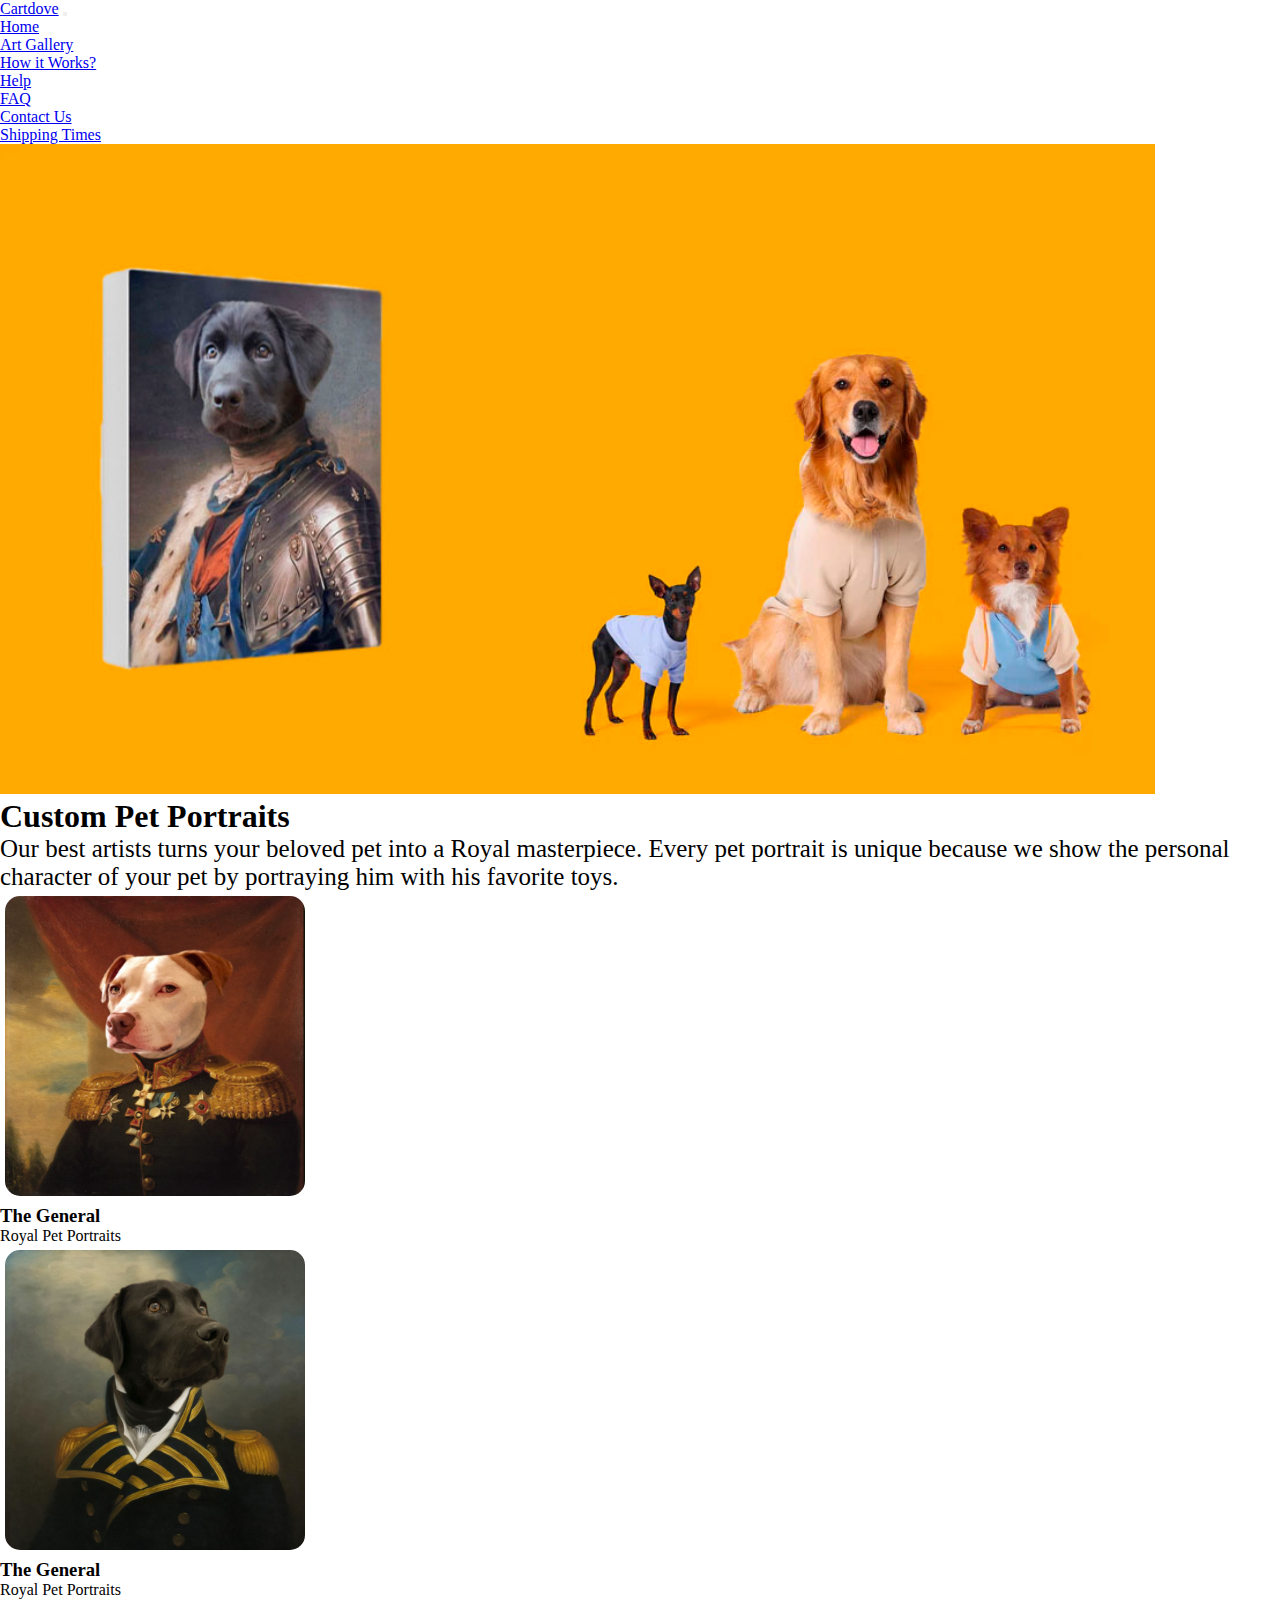
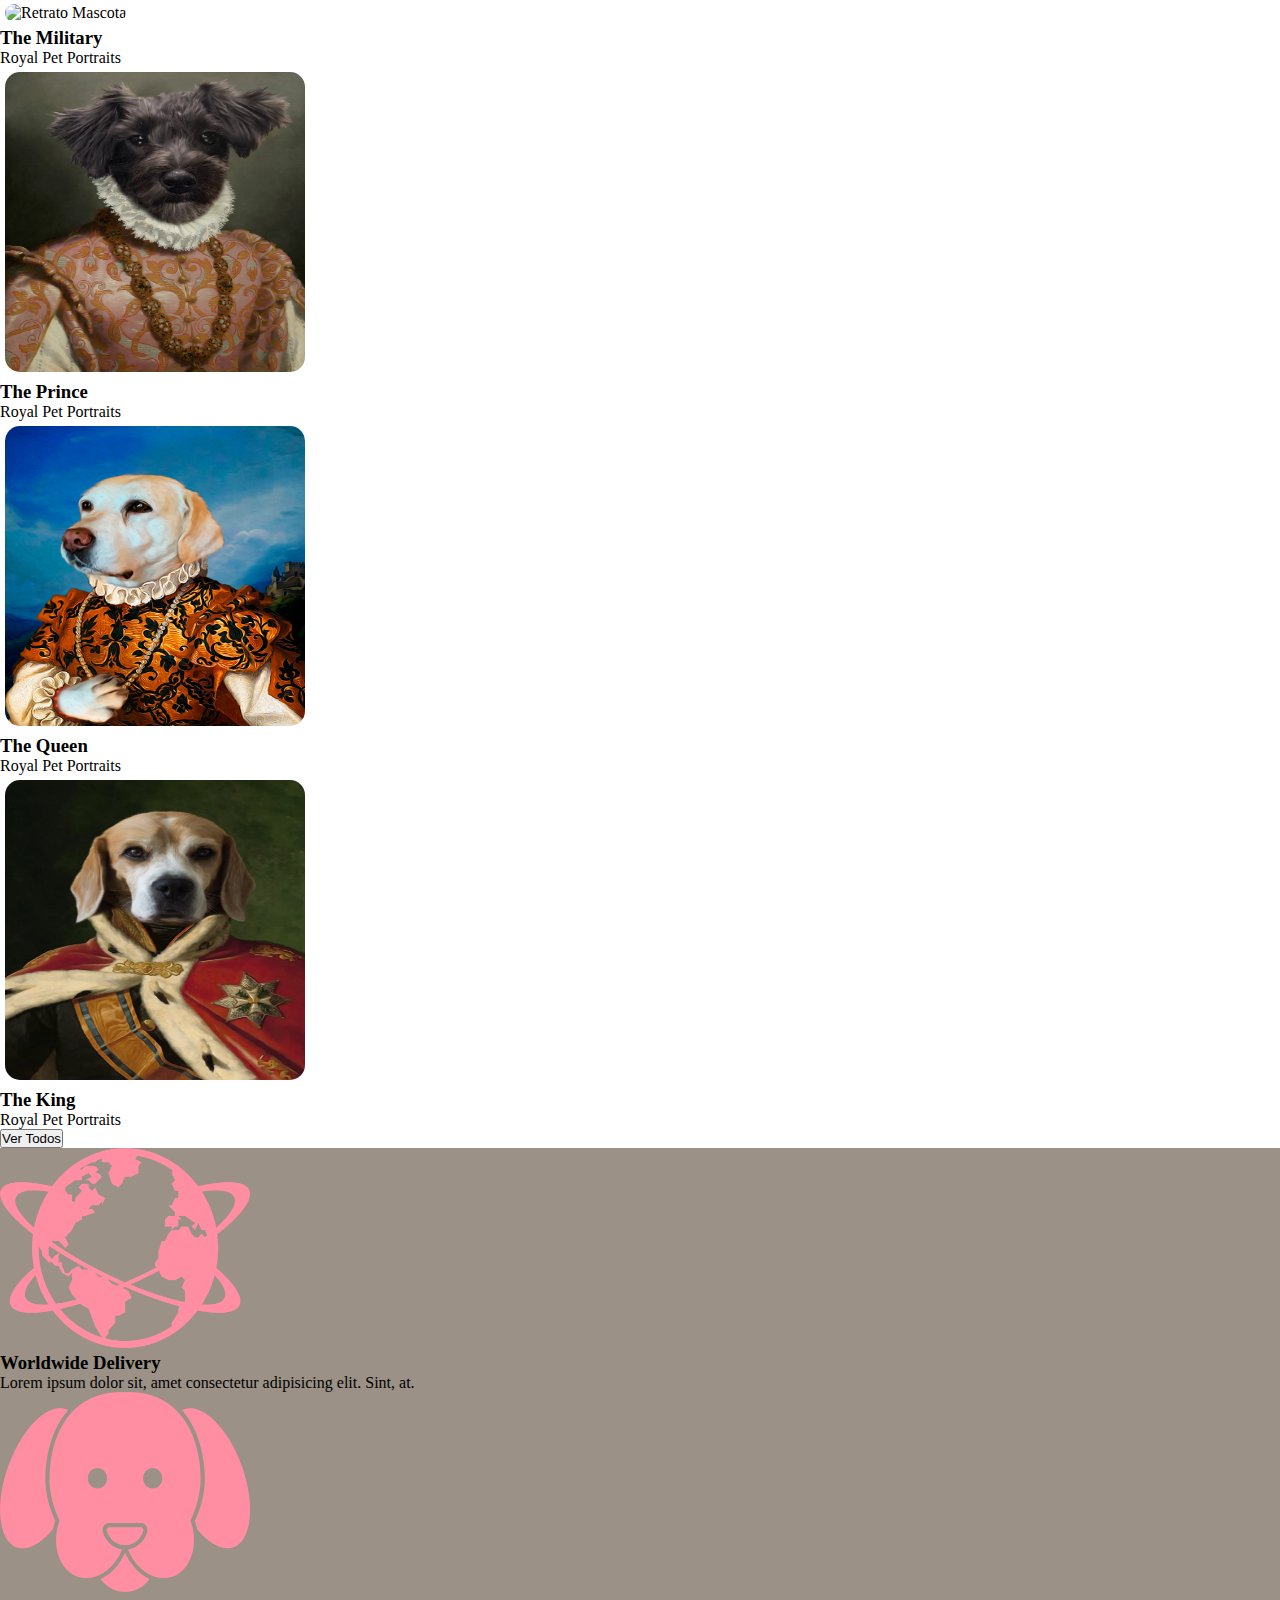
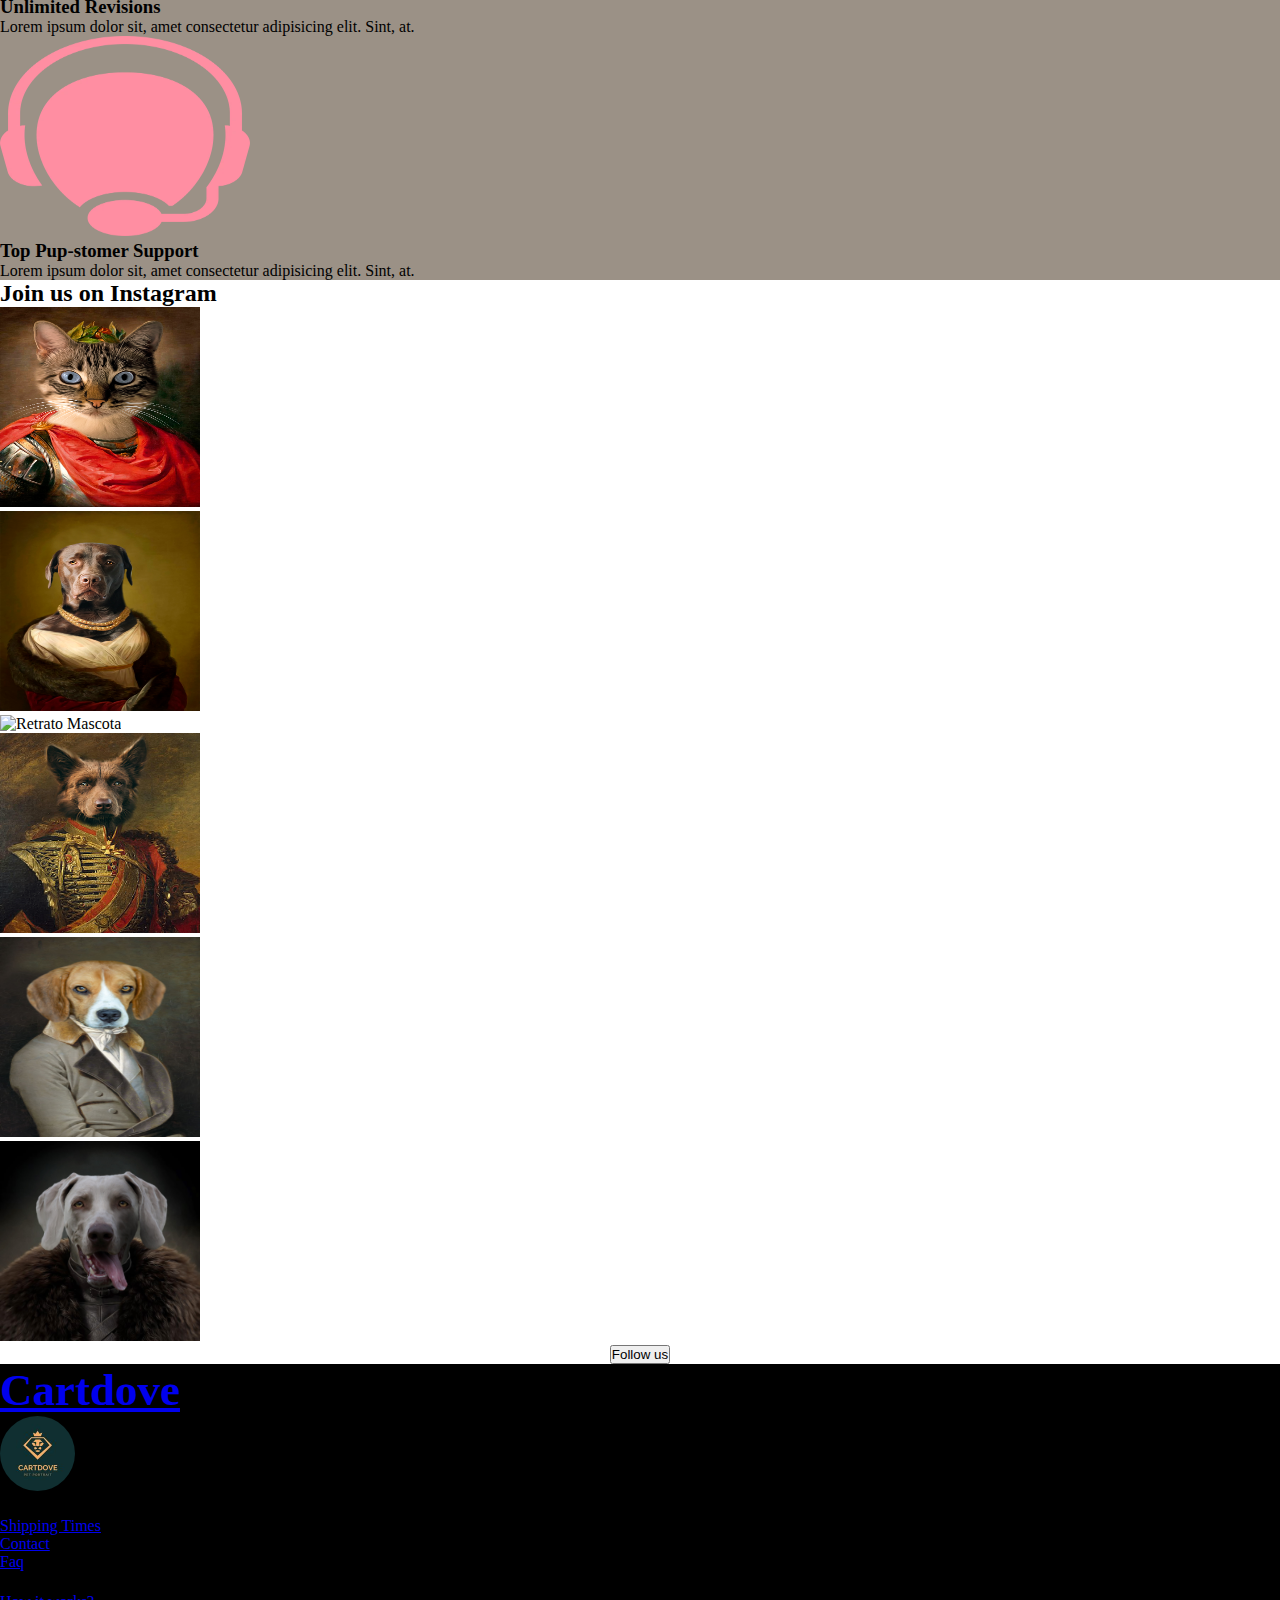
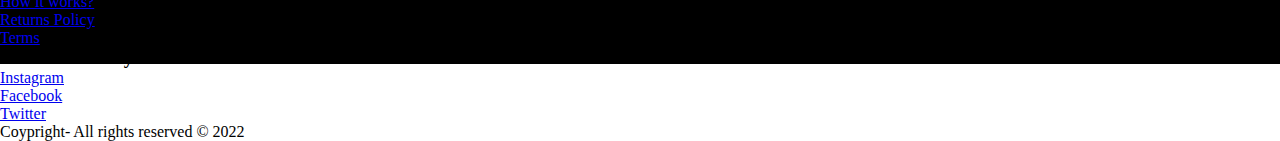
==== index.html @ 060b479d "primera subida" ====
<!DOCTYPE html>
<html lang="es">
  <head>
    <meta charset="UTF-8" />
    <meta http-equiv="X-UA-Compatible" content="IE=edge" />
    <meta name="viewport" content="width=device-width, initial-scale=1.0" />
    <link rel="shortcut icon" href="img/logo.jpg" type="image/x-icon" />

    <link
      href="https://cdn.jsdelivr.net/npm/bootstrap@5.2.2/dist/css/bootstrap.min.css"
      rel="stylesheet"
      integrity="sha384-Zenh87qX5JnK2Jl0vWa8Ck2rdkQ2Bzep5IDxbcnCeuOxjzrPF/et3URy9Bv1WTRi"
      crossorigin="anonymous"
    />
    <script
      src="https://cdn.jsdelivr.net/npm/bootstrap@5.2.2/dist/js/bootstrap.bundle.min.js"
      integrity="sha384-OERcA2EqjJCMA+/3y+gxIOqMEjwtxJY7qPCqsdltbNJuaOe923+mo//f6V8Qbsw3"
      crossorigin="anonymous"
    ></script>
    <link rel="stylesheet" href="styles/styles.css" />

    <title>Royal Pet Portraits</title>
  </head>
  <body>
    <!--Header-->
    <header>
      <nav class="navbar navbar-expand-lg bg-dark p-4 fs-5">
        <div class="container-fluid">
          <a class="navbar-brand text-light" href="index.html">Cartdove</a>
          <button
            class="navbar-toggler"
            type="button"
            data-bs-toggle="collapse"
            data-bs-target="#navbarNavDropdown"
            aria-controls="navbarNavDropdown"
            aria-expanded="false"
            aria-label="Toggle navigation"
          >
            <span class="navbar-toggler-icon"></span>
          </button>
          <div class="collapse navbar-collapse" id="navbarNavDropdown">
            <ul class="navbar-nav">
              <li class="nav-item">
                <a
                  class="nav-link active text-light"
                  aria-current="page"
                  href="index.html"
                  >Home</a
                >
              </li>
              <li class="nav-item">
                <a class="nav-link text-light" href="pages/gallery.html"
                  >Art Gallery</a
                >
              </li>
              <li class="nav-item">
                <a class="nav-link text-light" href="pages/howitworks.html"
                  >How it Works?</a
                >
              </li>
              <li class="nav-item dropdown">
                <a
                  class="nav-link dropdown-toggle text-light"
                  href="#"
                  role="button"
                  data-bs-toggle="dropdown"
                  aria-expanded="false"
                >
                  Help
                </a>
                <ul class="dropdown-menu bg-dark">
                  <li>
                    <a class="dropdown-item text-light" href="pages/faq.html"
                      >FAQ</a
                    >
                  </li>
                  <li>
                    <a
                      class="dropdown-item text-light"
                      href="pages/contactus.html"
                      >Contact Us</a
                    >
                  </li>
                  <li>
                    <a
                      class="dropdown-item text-light"
                      href="pages/shipping.html"
                      >Shipping Times</a
                    >
                  </li>
                </ul>
              </li>
            </ul>
          </div>
        </div>
      </nav>
    </header>

    <!--Imagen Principal-->
    <section>
      <div class="container-fluid text-center imagenPrincipal">
        <img
          class="imagenPrincipal img-fluid"
          src="img/a2.jpg"
          alt="Imagen Principal"
        />
      </div>
    </section>

    <!--MAIN-->
    <main>
      <div class="container-fluid text-center mt-5 pt-5">
        <h1 class="p-5 fw-bold display-2">Custom Pet Portraits</h1>
        <p class="parrafoHome p-5">
          Our best artists turns your beloved pet into a Royal masterpiece.
          Every pet portrait is unique because we show the personal character of
          your pet by portraying him with his favorite toys.
        </p>
        <div
          class="container-fluid row mt-5 pt-5 text-center d-flex justify-content-center"
        >
          <div class="col" data-aos="fade-left">
            <img
              class="mainImage img-fluid"
              src="img/2.jpg"
              alt="Retrato Mascota"
            />
            <h3 class="pt-5">The General</h3>
            <p class="pt-2">Royal Pet Portraits</p>
          </div>
          <div class="col" data-aos="fade-up">
            <img
              class="mainImage img-fluid"
              src="img/3.jpg"
              alt="Retrato Mascota"
            />
            <h3 class="pt-5">The General</h3>
            <p class="pt-2">Royal Pet Portraits</p>
          </div>
          <div class="col" data-aos="fade-right">
            <img
              class="mainImage img-fluid"
              src="img/4.jpg"
              alt="Retrato Mascota"
            />
            <h3 class="pt-5">The Military</h3>
            <p class="pt-2">Royal Pet Portraits</p>
          </div>
        </div>
        <div
          class="container-fluid row mt-5 pt-5 text-center d-flex justify-content-center"
        >
          <div class="col" data-aos="fade-left">
            <img
              class="mainImage img-fluid"
              src="img/5.jpg"
              alt="Retrato Mascota"
            />
            <h3 class="pt-5">The Prince</h3>
            <p class="pt-2">Royal Pet Portraits</p>
          </div>
          <div class="col" data-aos="fade-up">
            <img
              class="mainImage img-fluid"
              src="img/6.jpg"
              alt="Retrato Mascota"
            />
            <h3 class="pt-5">The Queen</h3>
            <p class="pt-2">Royal Pet Portraits</p>
          </div>
          <div class="col" data-aos="fade-right">
            <img
              class="mainImage img-fluid"
              src="img/7.jpg"
              alt="Retrato Mascota"
            />
            <h3 class="pt-5">The King</h3>
            <p class="pt-2">Royal Pet Portraits</p>
          </div>
        </div>
        <button
          type="button"
          class="btn btn-primary m-5 p-3"
          data-aos="fade-up"
        >
          Ver Todos
        </button>
      </div>
    </main>

    <!--Why Choose Us?-->
    <section>
      <div class="container-fluid mt-5 pt-5 text-center text-light chooseUs">
        <div class="row">
          <div class="col">
            <img
              class="imgChooseUs m-5"
              src="img/worldwide.jpg"
              alt="Worldwide Image"
            />
            <h3>Worldwide Delivery</h3>
            <p>
              Lorem ipsum dolor sit, amet consectetur adipisicing elit. Sint,
              at.
            </p>
          </div>
          <div class="col">
            <img
              class="imgChooseUs m-5"
              src="img/revisions.jpg"
              alt="Revisions Image"
            />
            <h3>Unlimited Revisions</h3>
            <p>
              Lorem ipsum dolor sit, amet consectetur adipisicing elit. Sint,
              at.
            </p>
          </div>
          <div class="col">
            <img
              class="imgChooseUs m-5"
              src="img/support.jpg"
              alt="Support Image"
            />
            <h3>Top Pup-stomer Support</h3>
            <p class="mb-5 pb-5">
              Lorem ipsum dolor sit, amet consectetur adipisicing elit. Sint,
              at.
            </p>
          </div>
        </div>
      </div>
    </section>

    <!-- JOIN US ON IG-->
    <section>
      <div class="container-fluid p-5">
        <h2 class="text-center p-5 display-5 fw-bold">Join us on Instagram</h2>
        <div class="row">
          <div class="col">
            <img
              class="joinUs img-fluid"
              src="img/16.jpg"
              alt="Retrato Mascota"
            />
          </div>
          <div class="col">
            <img
              class="joinUs img-fluid"
              src="img/17.jpg"
              alt="Retrato Mascota"
            />
          </div>
          <div class="col">
            <img
              class="joinUs img-fluid"
              src="img/18.png"
              alt="Retrato Mascota"
            />
          </div>
          <div class="col">
            <img
              class="joinUs img-fluid"
              src="img/19.jpg"
              alt="Retrato Mascota"
            />
          </div>
          <div class="col">
            <img
              class="joinUs img-fluid"
              src="img/20.jpg"
              alt="Retrato Mascota"
            />
          </div>
          <div class="col">
            <img
              class="joinUs img-fluid"
              src="img/14.jpg"
              alt="Retrato Mascota"
            />
          </div>
        </div>
        <div class="button">
          <button type="button" class="btn btn-outline-danger mt-5">
            Follow us
          </button>
        </div>
      </div>
    </section>

    <!--Footer-->
    <footer>
      <div class="container-fluid text-center text-light pt-5">
        <div class="row">
          <div
            class="col-xs-12 col-md-6 col-lg-3 d-flex justify-content-center align-items-center"
          >
            <h3 class="tituloFooterPrincipal p-5">
              <a class="text-decoration-none text-light" href="index.html"
                >Cartdove</a
              >
            </h3>
            <img class="footerLogo" src="img/logo.jpg" alt="Logo" />
          </div>
          <div class="col-xs-12 col-md-6 col-lg-3">
            <ul>
              <h3 class="tituloFooterSecundario text-center">Help</h3>

              <li>
                <a
                  class="text-decoration-none text-light"
                  href="pages/shipping.html"
                  >Shipping Times</a
                >
              </li>
              <li>
                <a
                  class="text-decoration-none text-light"
                  href="pages/contactus.html"
                  >Contact</a
                >
              </li>
              <li>
                <a class="text-decoration-none text-light" href="pages/faq.html"
                  >Faq</a
                >
              </li>
            </ul>
          </div>
          <div class="col-xs-12 col-md-6 col-lg-3">
            <ul>
              <h3 class="tituloFooterSecundario text-center">Information</h3>

              <li>
                <a
                  class="text-decoration-none text-light"
                  href="pages/howitworks.html"
                  >How it works?</a
                >
              </li>
              <li>
                <a
                  class="text-decoration-none text-light"
                  href="pages/return.html"
                  >Returns Policy</a
                >
              </li>
              <li>
                <a
                  class="text-decoration-none text-light"
                  href="pages/terms.html"
                  >Terms</a
                >
              </li>
            </ul>
          </div>
          <div class="col-xs-12 col-md-6 col-lg-3">
            <ul>
              <h3 class="tituloFooterSecundario text-center">Our Community</h3>

              <li>
                <a
                  class="text-decoration-none text-light"
                  href="https://www.instagram.com/cartdove/?hl=en"
                  >Instagram</a
                >
              </li>
              <li>
                <a class="text-decoration-none text-light" href="#">Facebook</a>
              </li>
              <li>
                <a class="text-decoration-none text-light" href="#">Twitter</a>
              </li>
            </ul>
          </div>
        </div>
        <p class="pt-5">Coypright- All rights reserved © 2022</p>
      </div>
    </footer>
  </body>
</html>
---- styles/styles.css ----
/*Generales*/
* {
  padding: 0;
  margin: 0;
}

li {
  list-style: none;
}

.button {
  display: flex;
  justify-content: center;
}

/*Home*/
.imagenPrincipal {
  width: 95%;
  height: 90%;
}

.parrafoHome {
  font-size: 25px;
}

.mainImage {
  width: 300px;
  height: 300px;
  padding: 5px;
  border-radius: 20px;
}

.chooseUs {
  background-color: rgb(155, 145, 134);
}

.imgChooseUs {
  width: 250px;
  height: 200px;
}

.joinUs {
  width: 200px;
  height: 200px;
}

/*Join Us on IG*/
.joinUs:hover {
  transform: scale(1.2);
}

/*Footer*/
footer {
  background-color: black;
  height: 300px;
}

.tituloFooterPrincipal {
  font-size: 45px;
}

.footerLogo {
  width: 75px;
  height: 75px;
  border-radius: 50px;
}

.footerLogo:hover {
  transform: scale(1.2);
}

/*Gallery*/

.titleGallery {
  font-size: 75px;
}

.textGallery {
  font-size: 30px;
}

.imgGalleryTop {
  width: 500px;
  height: 700px;
}
.imgGallery {
  width: 300px;
  height: 300px;
}

.imageGallery {
  display: flex;
  justify-content: center;
  width: 80%;
  margin-left: 200px;
}

.card-img-top {
  width: 300px;
  height: 300px;
}

/*How it Works*/
.howItWorks {
  background-color: rgb(182, 194, 190);
}

/*Shipping*/
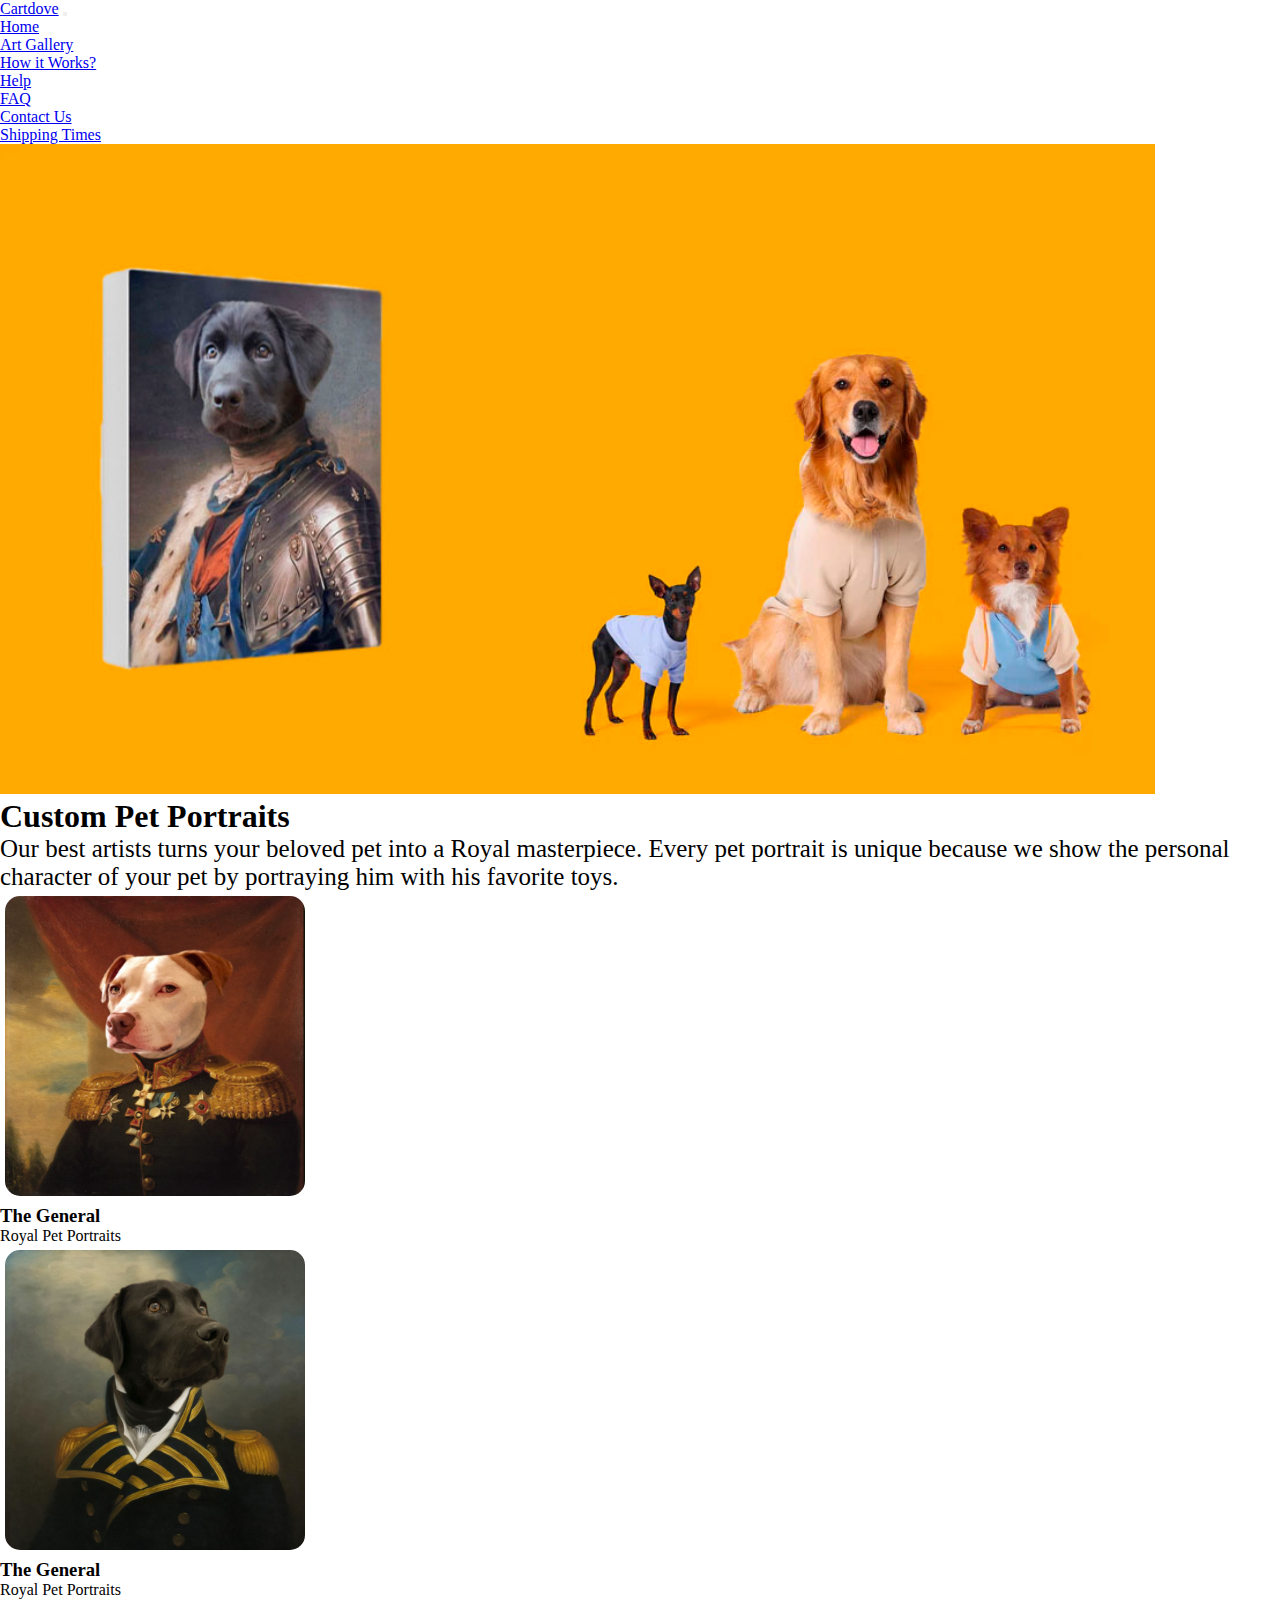
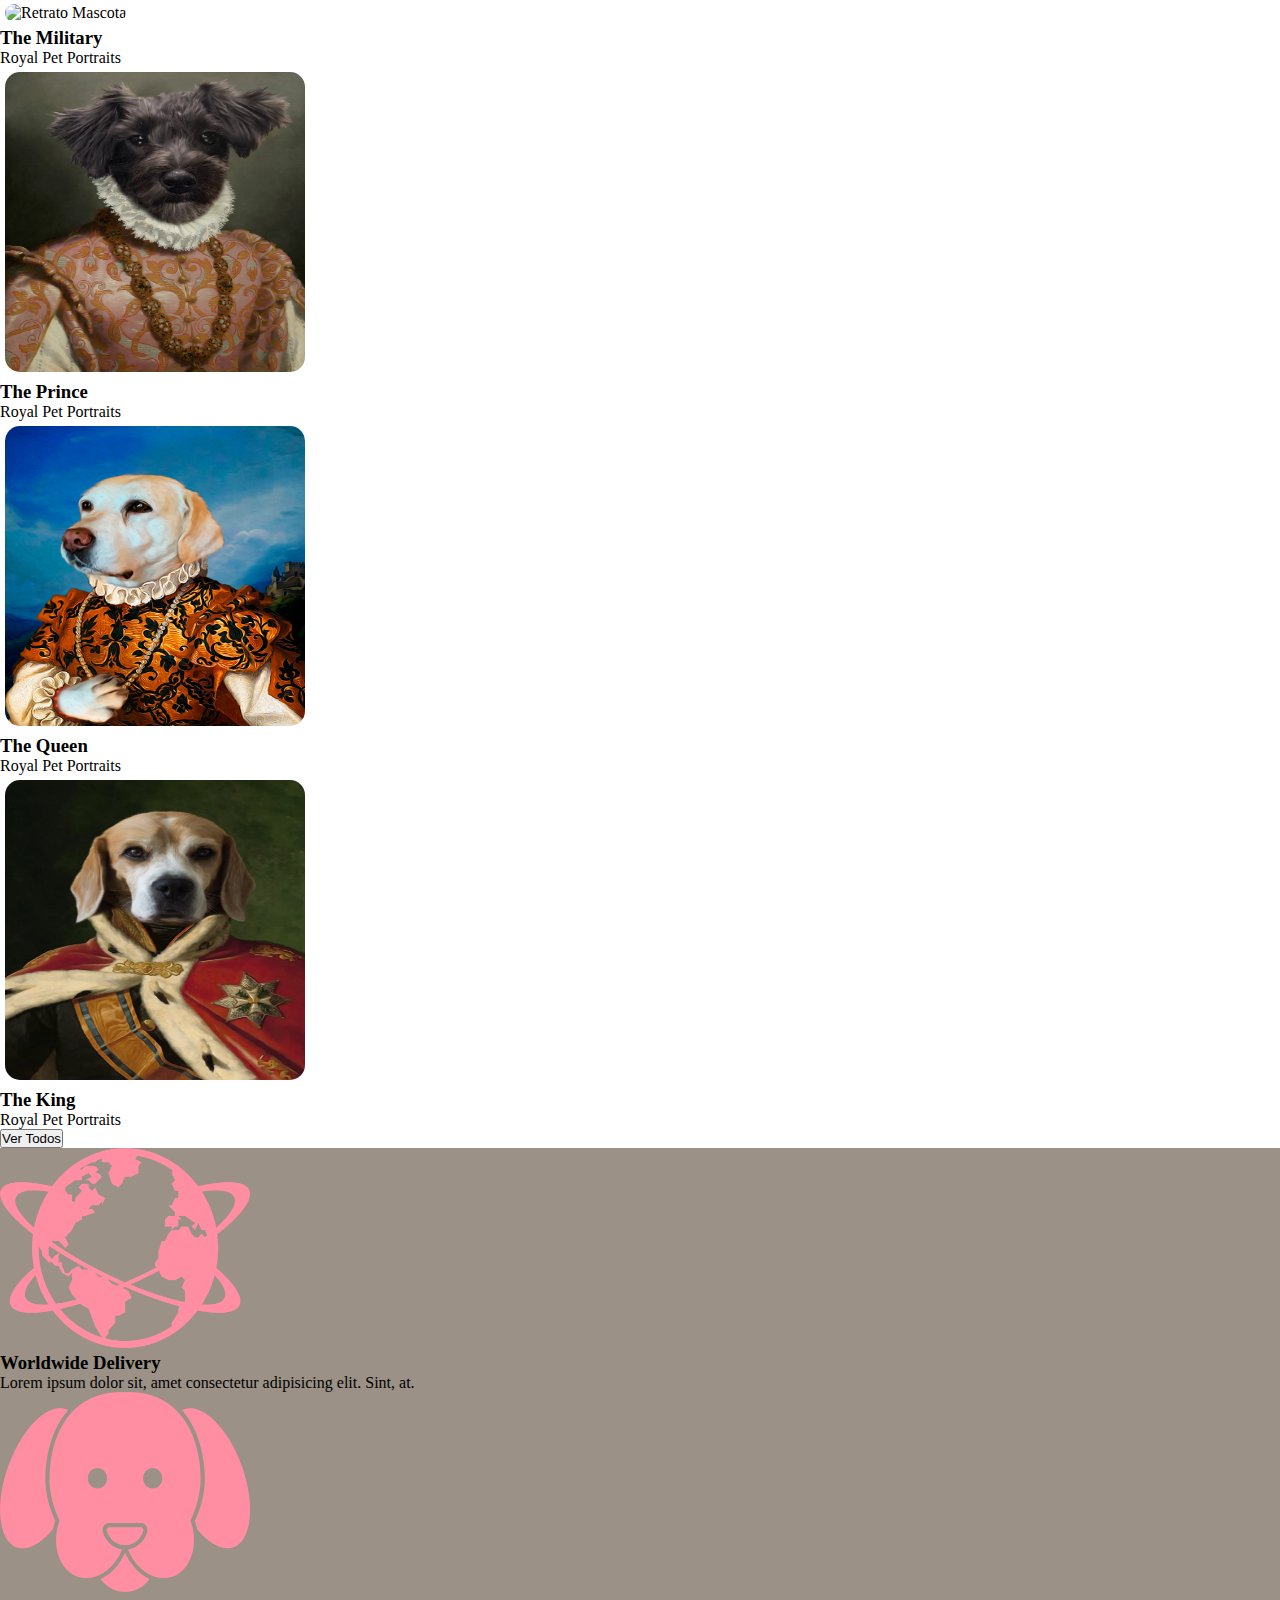
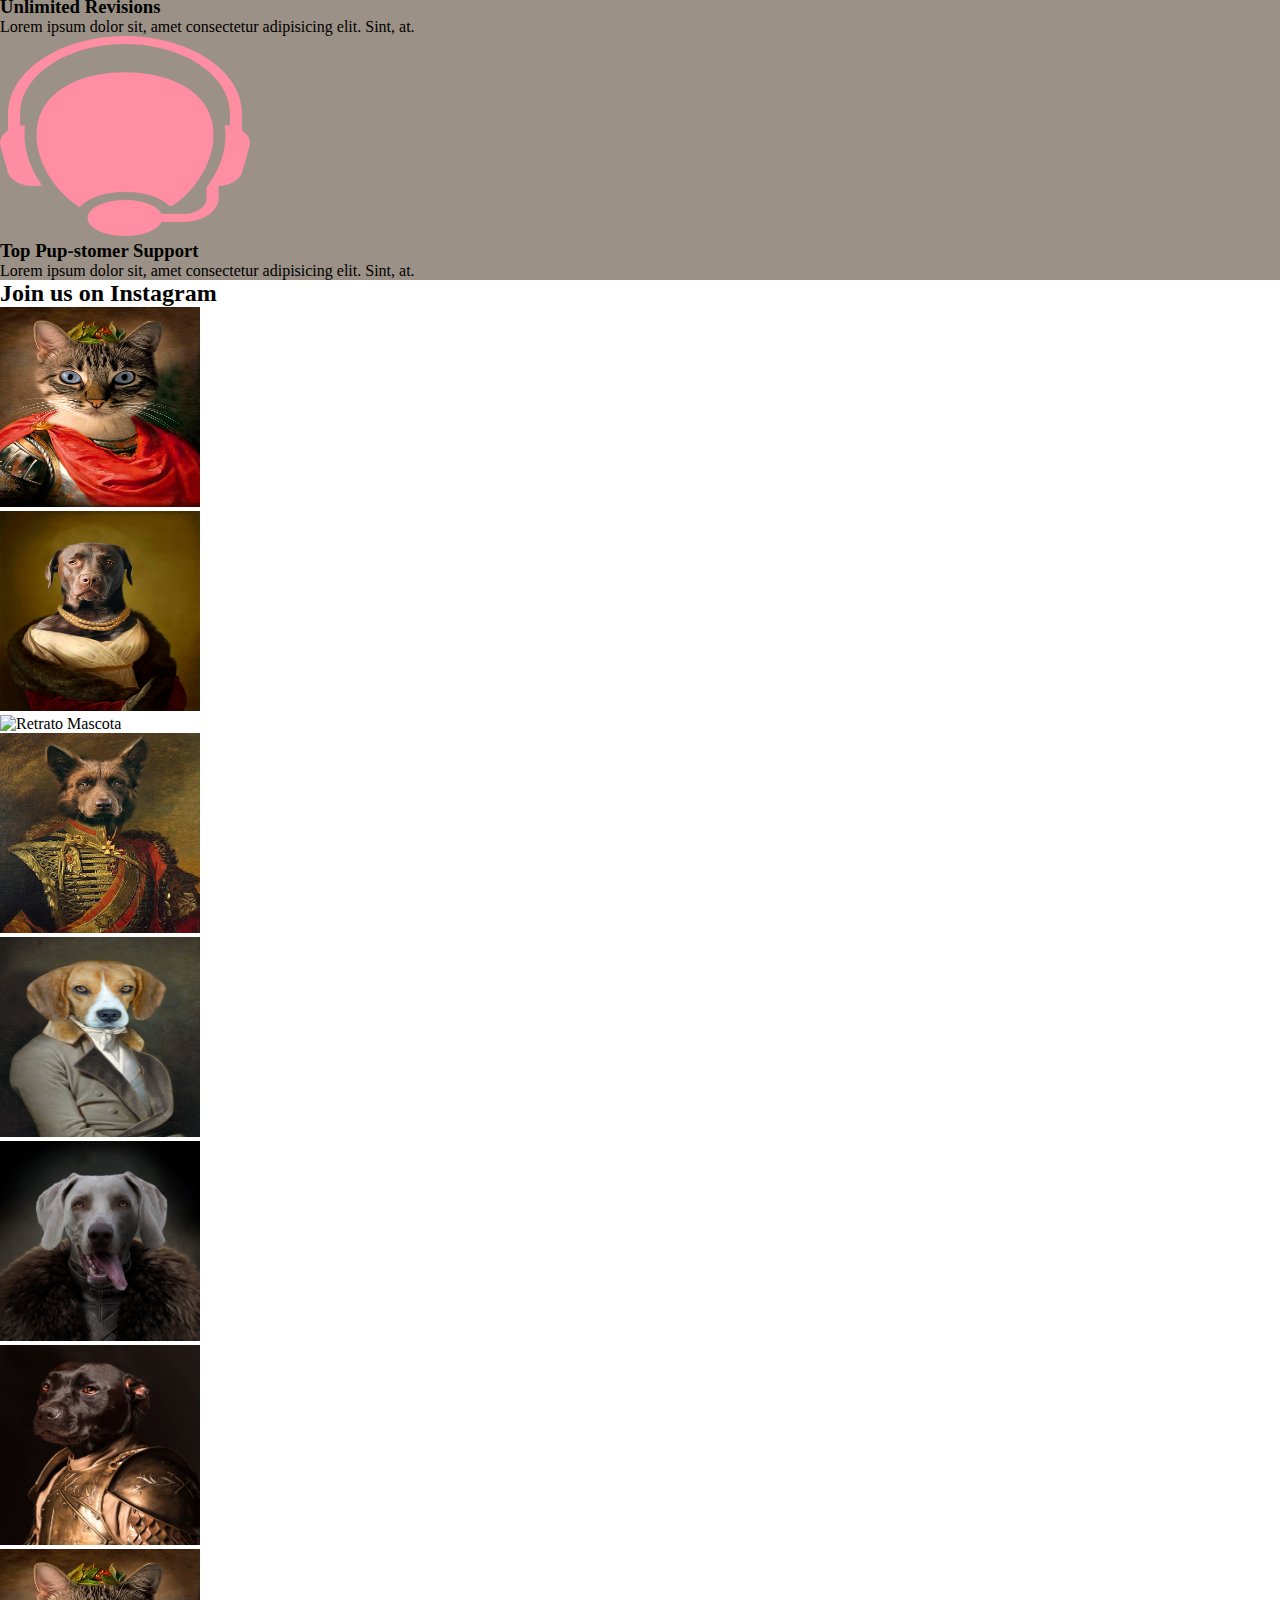
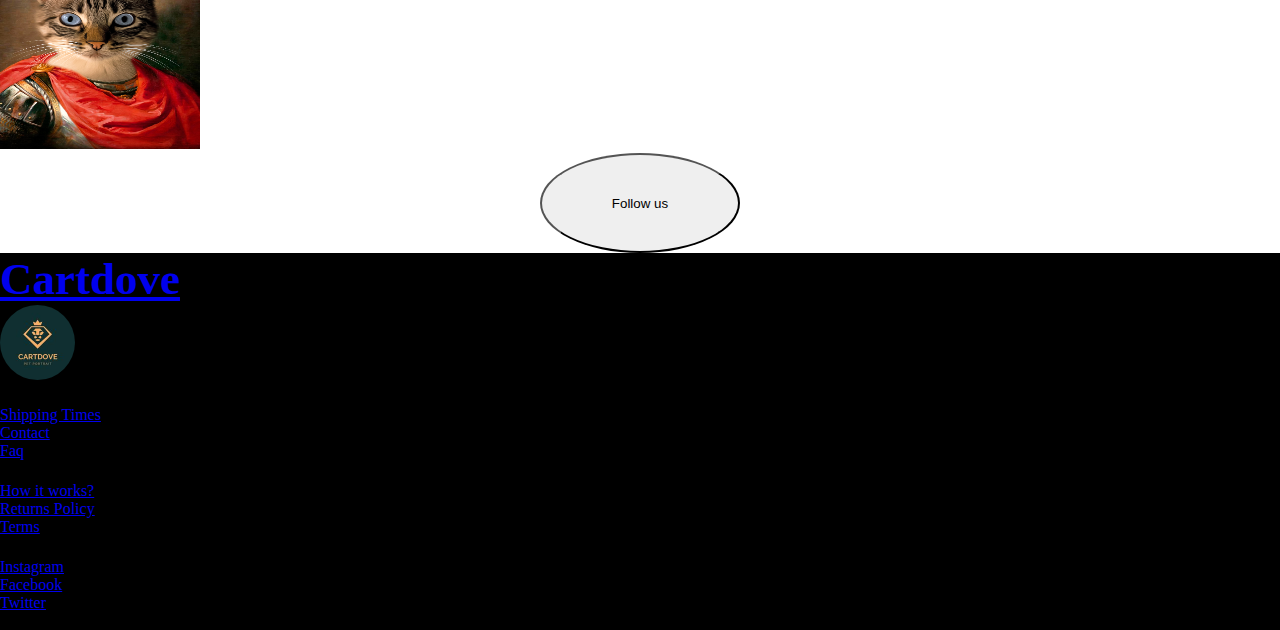
==== commit ef1eaf6c: "Responsive footers" ====
--- a/index.html
+++ b/index.html
@@ -49,9 +49,7 @@
                 >
               </li>
               <li class="nav-item">
-                <a class="nav-link text-light" href="pages/gallery.html"
-                  >Art Gallery</a
-                >
+                <a class="nav-link text-light" href="#">Art Gallery</a>
               </li>
               <li class="nav-item">
                 <a class="nav-link text-light" href="pages/howitworks.html"
@@ -70,21 +68,13 @@
                 </a>
                 <ul class="dropdown-menu bg-dark">
                   <li>
-                    <a class="dropdown-item text-light" href="pages/faq.html"
-                      >FAQ</a
-                    >
+                    <a class="dropdown-item text-light" href="#">FAQ</a>
                   </li>
                   <li>
-                    <a
-                      class="dropdown-item text-light"
-                      href="pages/contactus.html"
-                      >Contact Us</a
-                    >
+                    <a class="dropdown-item text-light" href="#">Contact Us</a>
                   </li>
                   <li>
-                    <a
-                      class="dropdown-item text-light"
-                      href="pages/shipping.html"
+                    <a class="dropdown-item text-light" href="#"
                       >Shipping Times</a
                     >
                   </li>
@@ -235,53 +225,67 @@
     <!-- JOIN US ON IG-->
     <section>
       <div class="container-fluid p-5">
-        <h2 class="text-center p-5 display-5 fw-bold">Join us on Instagram</h2>
-        <div class="row">
-          <div class="col">
+        <h2 class="text-center p-5 m-5 display-5 fw-bold">Join us on Instagram</h2>
+        <div class="row text-center p-5 m-5">
+          <div class="col-sm-6 col-md-3 pt-2">
             <img
               class="joinUs img-fluid"
               src="img/16.jpg"
               alt="Retrato Mascota"
             />
           </div>
-          <div class="col">
+          <div class="col-sm-6 col-md-3 pt-2">
             <img
               class="joinUs img-fluid"
               src="img/17.jpg"
               alt="Retrato Mascota"
             />
           </div>
-          <div class="col">
+          <div class="col-sm-6 col-md-3 pt-2">
             <img
               class="joinUs img-fluid"
               src="img/18.png"
               alt="Retrato Mascota"
             />
           </div>
-          <div class="col">
+          <div class="col-sm-6 col-md-3 pt-2">
             <img
               class="joinUs img-fluid"
               src="img/19.jpg"
               alt="Retrato Mascota"
             />
           </div>
-          <div class="col">
+          <div class="col-sm-6 col-md-3 pt-2">
             <img
               class="joinUs img-fluid"
               src="img/20.jpg"
               alt="Retrato Mascota"
             />
           </div>
-          <div class="col">
+          <div class="col-sm-6 col-md-3 pt-2">
             <img
               class="joinUs img-fluid"
               src="img/14.jpg"
               alt="Retrato Mascota"
             />
           </div>
+          <div class="col-sm-6 col-md-3 pt-2">
+            <img
+              class="joinUs img-fluid"
+              src="img/15.jpg"
+              alt="Retrato Mascota"
+            />
+          </div>
+          <div class="col-sm-6 col-md-3 pt-2">
+            <img
+              class="joinUs img-fluid"
+              src="img/16.jpg"
+              alt="Retrato Mascota"
+            />
+          </div>
         </div>
         <div class="button">
-          <button type="button" class="btn btn-outline-danger mt-5">
+          <button type="button" class="buttonFollow btn btn-outline-danger mt-5">
             Follow us
           </button>
         </div>
@@ -292,9 +296,7 @@
     <footer>
       <div class="container-fluid text-center text-light pt-5">
         <div class="row">
-          <div
-            class="col-xs-12 col-md-6 col-lg-3 d-flex justify-content-center align-items-center"
-          >
+          <div class="col-sm-12 col-md-3 col-lg-3 d-flex justify-content-center align-items-center">
             <h3 class="tituloFooterPrincipal p-5">
               <a class="text-decoration-none text-light" href="index.html"
                 >Cartdove</a
@@ -302,32 +304,24 @@
             </h3>
             <img class="footerLogo" src="img/logo.jpg" alt="Logo" />
           </div>
-          <div class="col-xs-12 col-md-6 col-lg-3">
+          <div class="col-sm-12 col-md-3 col-lg-3">
             <ul>
               <h3 class="tituloFooterSecundario text-center">Help</h3>
 
               <li>
-                <a
-                  class="text-decoration-none text-light"
-                  href="pages/shipping.html"
+                <a class="text-decoration-none text-light" href="#"
                   >Shipping Times</a
                 >
               </li>
               <li>
-                <a
-                  class="text-decoration-none text-light"
-                  href="pages/contactus.html"
-                  >Contact</a
-                >
-              </li>
-              <li>
-                <a class="text-decoration-none text-light" href="pages/faq.html"
-                  >Faq</a
-                >
+                <a class="text-decoration-none text-light" href="#">Contact</a>
+              </li>
+              <li>
+                <a class="text-decoration-none text-light" href="#">Faq</a>
               </li>
             </ul>
           </div>
-          <div class="col-xs-12 col-md-6 col-lg-3">
+          <div class="col-sm-12 col-md-3 col-lg-3">
             <ul>
               <h3 class="tituloFooterSecundario text-center">Information</h3>
 
@@ -339,22 +333,16 @@
                 >
               </li>
               <li>
-                <a
-                  class="text-decoration-none text-light"
-                  href="pages/return.html"
+                <a class="text-decoration-none text-light" href="#"
                   >Returns Policy</a
                 >
               </li>
               <li>
-                <a
-                  class="text-decoration-none text-light"
-                  href="pages/terms.html"
-                  >Terms</a
-                >
+                <a class="text-decoration-none text-light" href="#">Terms</a>
               </li>
             </ul>
           </div>
-          <div class="col-xs-12 col-md-6 col-lg-3">
+          <div class="col-sm-12 col-md-3 col-lg-3">
             <ul>
               <h3 class="tituloFooterSecundario text-center">Our Community</h3>
 
@@ -374,7 +362,7 @@
             </ul>
           </div>
         </div>
-        <p class="pt-5">Coypright- All rights reserved © 2022</p>
+        <p class="p-5">Coypright- All rights reserved © 2022</p>
       </div>
     </footer>
   </body>
--- a/styles/styles.css
+++ b/styles/styles.css
@@ -11,6 +11,13 @@
 .button {
   display: flex;
   justify-content: center;
+}
+
+.buttonFollow{
+  width: 200px;
+  height: 100px;
+  border-radius: 50%;
+  
 }
 
 /*Home*/
@@ -52,7 +59,7 @@
 /*Footer*/
 footer {
   background-color: black;
-  height: 300px;
+  height: auto;
 }
 
 .tituloFooterPrincipal {
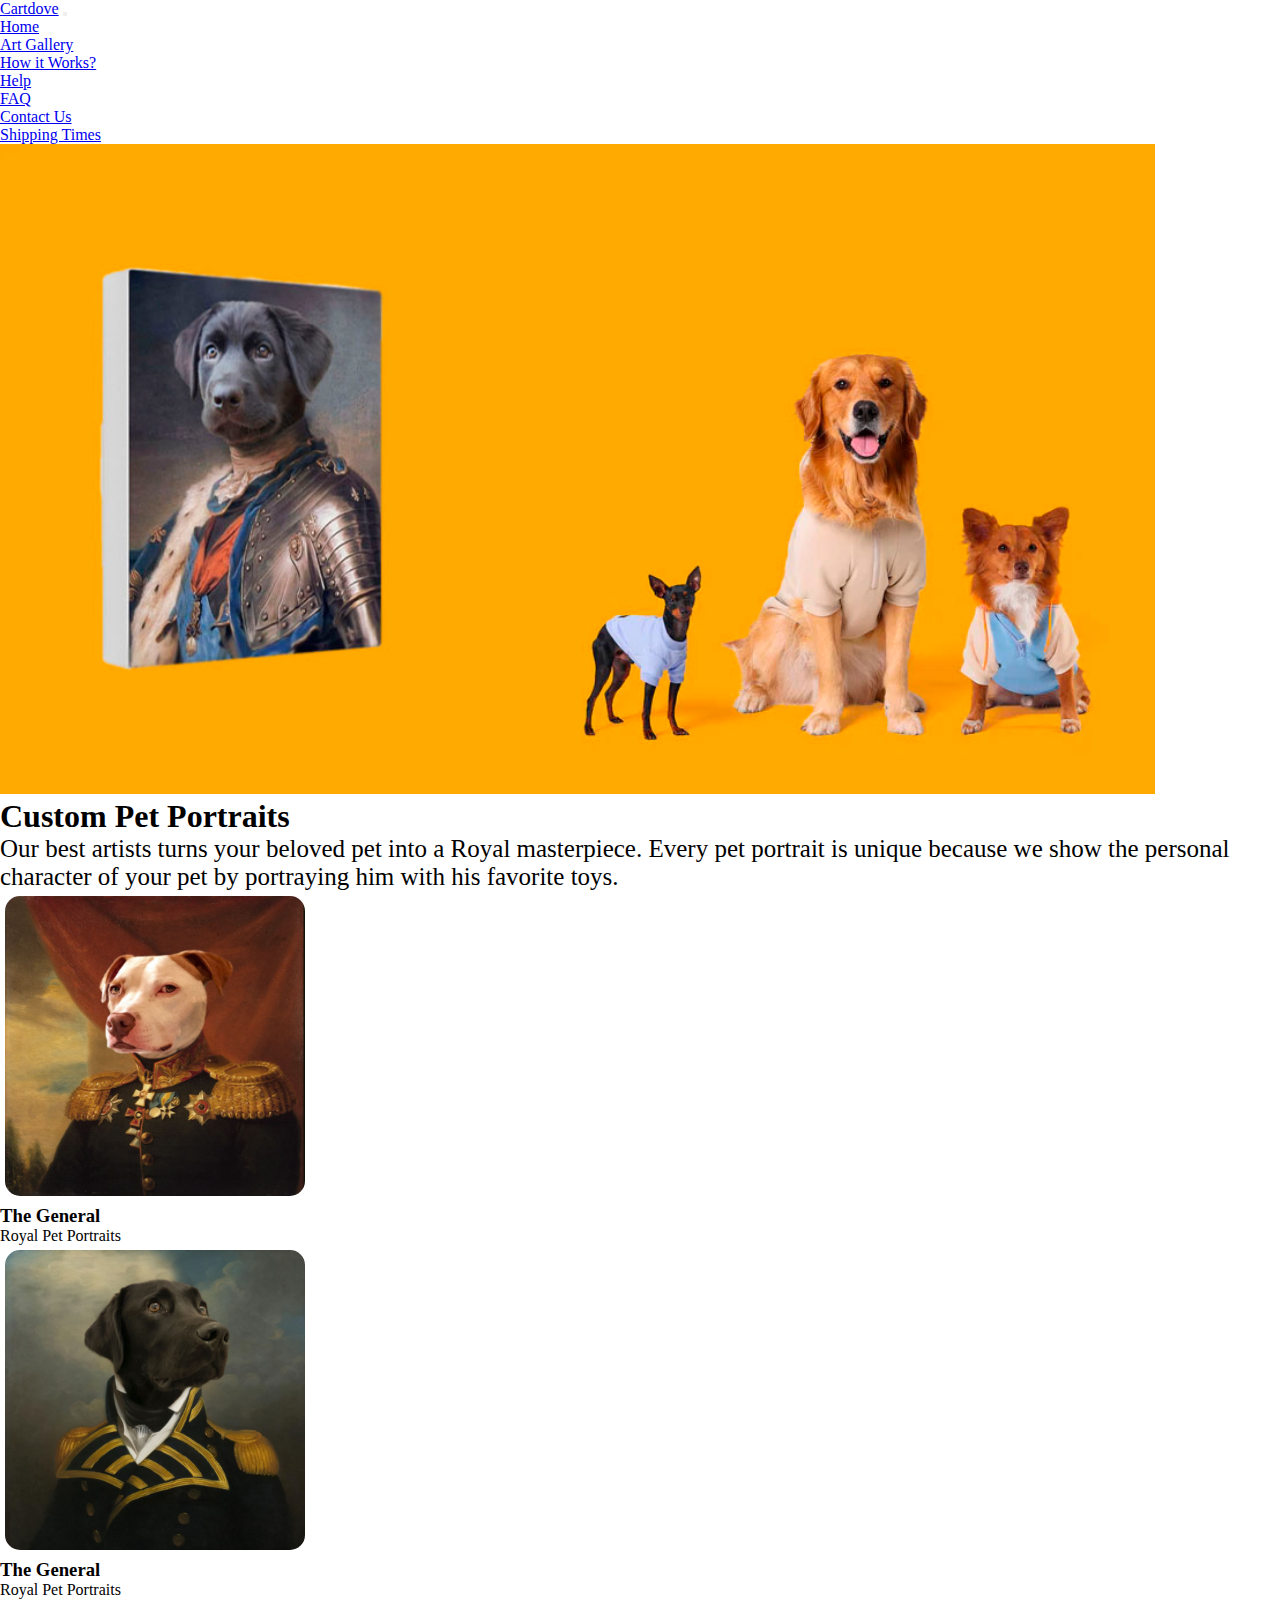
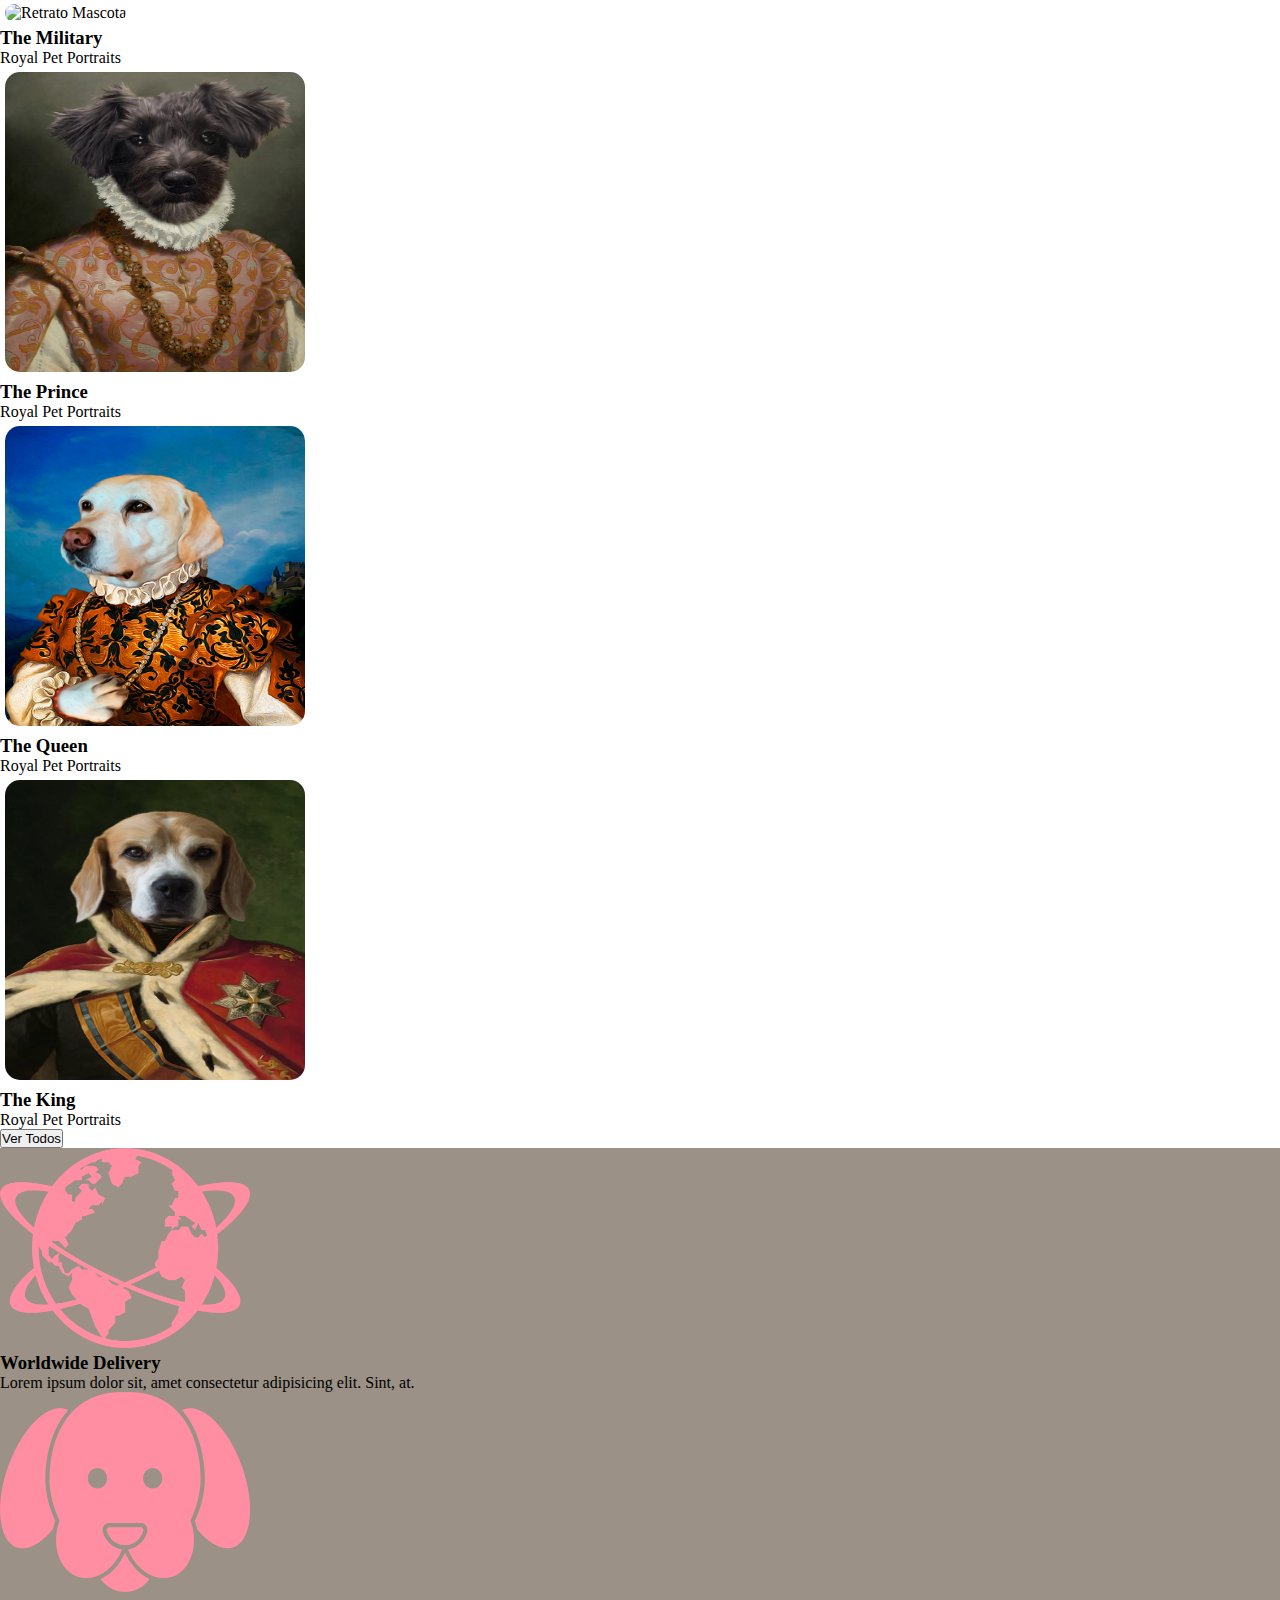
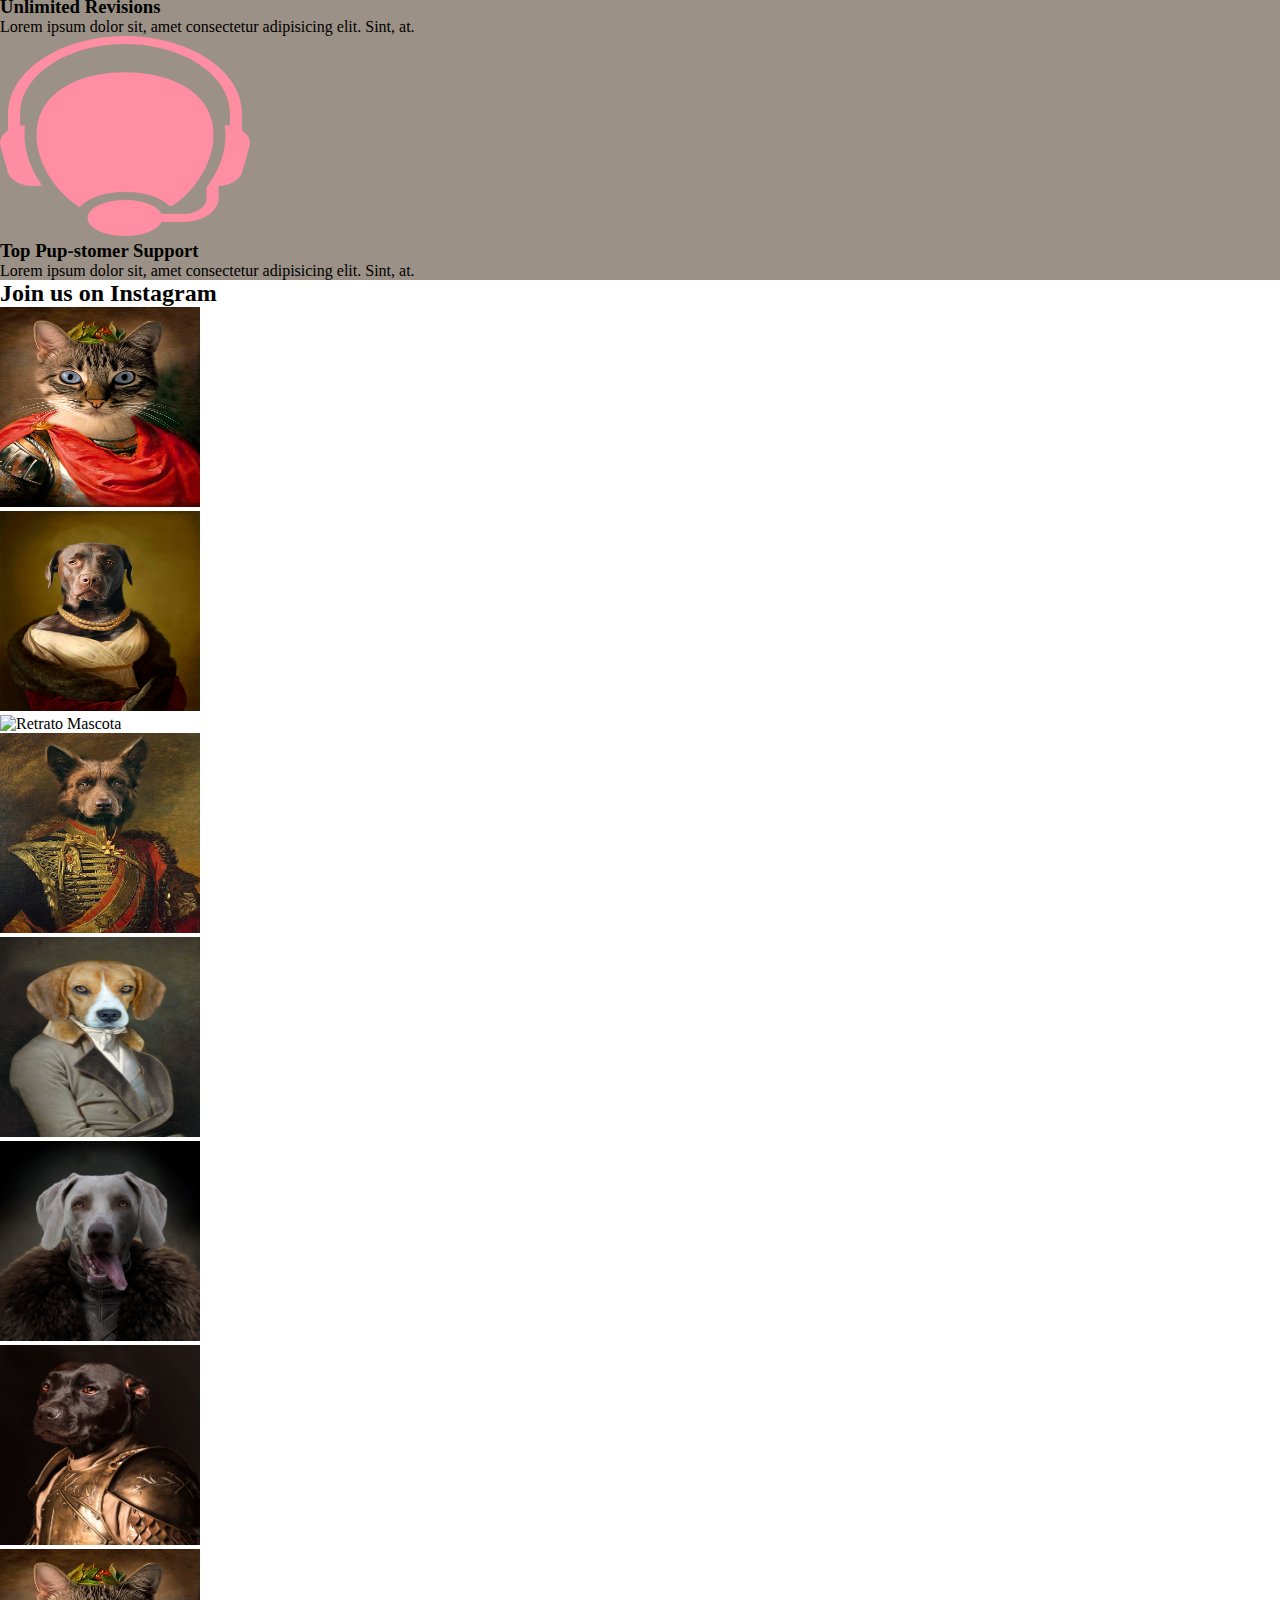
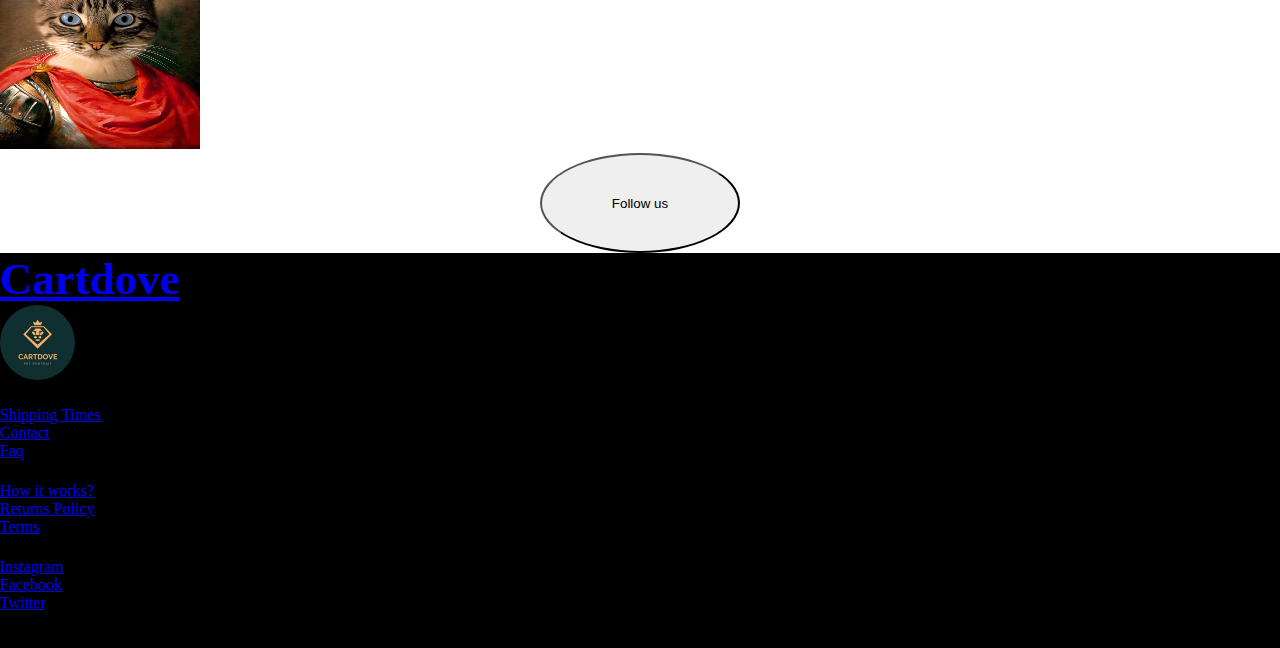
==== commit 1ecbf764: "Links+footer espacio" ====
--- a/index.html
+++ b/index.html
@@ -68,7 +68,7 @@
                 </a>
                 <ul class="dropdown-menu bg-dark">
                   <li>
-                    <a class="dropdown-item text-light" href="#">FAQ</a>
+                    <a class="dropdown-item text-light" href="pages/faq.html">FAQ</a>
                   </li>
                   <li>
                     <a class="dropdown-item text-light" href="#">Contact Us</a>
@@ -294,8 +294,8 @@
 
     <!--Footer-->
     <footer>
-      <div class="container-fluid text-center text-light pt-5">
-        <div class="row">
+      <div class="container-fluid text-center text-light p-5">
+        <div class="row p-5">
           <div class="col-sm-12 col-md-3 col-lg-3 d-flex justify-content-center align-items-center">
             <h3 class="tituloFooterPrincipal p-5">
               <a class="text-decoration-none text-light" href="index.html"
@@ -317,7 +317,7 @@
                 <a class="text-decoration-none text-light" href="#">Contact</a>
               </li>
               <li>
-                <a class="text-decoration-none text-light" href="#">Faq</a>
+                <a class="text-decoration-none text-light" href="pages/faq.html">Faq</a>
               </li>
             </ul>
           </div>
@@ -338,7 +338,7 @@
                 >
               </li>
               <li>
-                <a class="text-decoration-none text-light" href="#">Terms</a>
+                <a class="text-decoration-none text-light" href="/pages/terms.html">Terms</a>
               </li>
             </ul>
           </div>
@@ -362,7 +362,8 @@
             </ul>
           </div>
         </div>
-        <p class="p-5">Coypright- All rights reserved © 2022</p>
+        <p class="p-5 mt-5">Coypright- All rights reserved © 2022</p>
+        <p class="p-5 mt-5 fw-bold">Julian Slongo</p>
       </div>
     </footer>
   </body>
